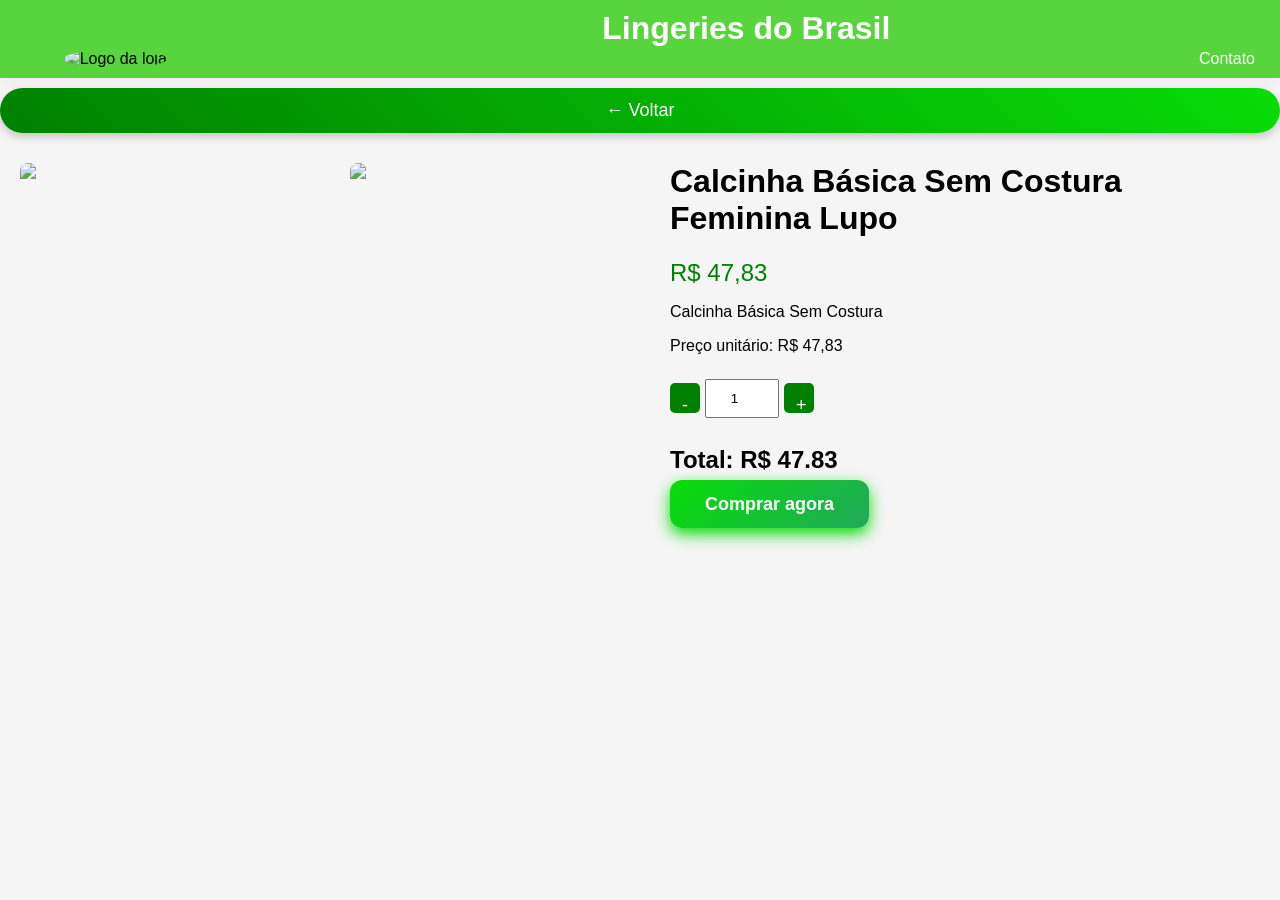
==== produto1.html @ a32b1759 "Add files via upload" ====
<!DOCTYPE html>
<html>
<head>
  <title>Lingeries do Brasil</title>
  <link rel="stylesheet" href="style.css">
  <meta name="viewport" content="width=device-width, initial-scale=1.0">
</head>
<body>

<header>
  <a href="index.html">
    <div class="logo">
      <img src="img/logo.jpg" alt="Logo da loja">
  </a>
    </div>

    <h1 class="nome">Lingeries do Brasil</h1>

    <nav class="menu">
      <a href="#contato">Contato</a>
    </nav>

</header>
<button onclick="history.back()" class="btn-voltar">
    ← Voltar
</button>
<body class="paginaprodutos">

<div class="container">

  <!-- IMAGENS -->
  <div class="imagens">
    <img src="img/calcinha básica.png" id="imgPrincipal">
    <br><br>
    <img src="img/calcinha básica trás.png" onclick="trocarImg(this.src)">
  </div>

  <!-- INFORMAÇÕES -->
  <div class="info">
    <h1>Calcinha Básica Sem Costura Feminina Lupo</h1>
    <p class="preco">R$ 47,83</p>

    <p>Calcinha Básica Sem Costura</p>

<p>Preço unitário: R$ <span id="preco">47,83</span></p>

<div class="quantidade">
  <button onclick="diminuir()">-</button>
  <input type="number" id="qtd" value="1" min="1" oninput="atualizarTotal()">
  <button onclick="aumentar()">+</button>
</div>

<h2>Total: R$ <span id="total">47,83</span></h2>

<a href=" https://wa.me/558197153960" target="_blank" class="botaocomprar">Comprar agora
      </a>


  </div>

</div>

<script>

// trocar imagem
function trocarImg(src) {
  document.getElementById("imgPrincipal").src = src;
}



let preco = 47.83;

function atualizarTotal() {
  let qtd = parseInt(document.getElementById("qtd").value) || 1;
  let total = preco * qtd;

  document.getElementById("total").innerText = total.toFixed(2);
}

function aumentar() {
  let qtd = document.getElementById("qtd");
  qtd.value = parseInt(qtd.value) + 1;
  atualizarTotal();
}

function diminuir() {
  let qtd = document.getElementById("qtd");
  if (qtd.value > 1) {
    qtd.value = parseInt(qtd.value) - 1;
    atualizarTotal();
  }
}

// inicializa valor correto
atualizarTotal();

</script>



</body>
---- style.css ----
body {
  margin: 0;
  font-family: Arial;
}

/* Tablet */
@media (max-width: 1024px) {
  .produto {
    width: 45%;
  }
}

/* Celular */
@media (max-width: 600px) {
  .produto {
    width: 100%;
  }
}

header {
  background: rgba(42, 204, 10, 0.767);
  padding: 10px 25px;
  display: flex;
  justify-content: space-between;
  align-items: flex-end;
  box-shadow: 0 2px 15px rgba(0,0,0,0.05);
}

.logo img {
  height: 80px;
  transition: 0.3s;
  object-fit: contain;
   border-radius: 50%;
    margin-left: -250px;
}

.logo img:hover {
  transform: scale(1.05);
}
.menu {
    display: flex;
  
    
}
.menu a {
  position: relative;
  margin-left: 20px;
  text-decoration: none;
  color: #fffefe;
  font-weight: 500;
  transition: 0.3s;
}

/* Efeito ao passar o mouse */
.menu a:hover {
  color: #00720f;
}

.banner {
  width: 100%;
  overflow: hidden;
  margin: 20px auto;
  text-align: center;
}

.banner img {
  width: 98%;
  height: 230px;
  object-fit: cover;
  border-radius: 10px; /* bordas arredondadas */
  box-shadow: 0 3px 5px rgba(0, 0, 0, 0.2);
}

a{
  text-decoration: none;
  color: #000000;
}

.texto {
  text-align: center;
  font-family:'Trebuchet MS', 'Lucida Sans Unicode', 'Lucida Grande', 'Lucida Sans', Arial, sans-serif;
}
.nome{
   text-align: center;
   color: #fffefe;
}
.produtos {
  display: flex;
  flex-wrap: wrap;
  gap: 20px;
  padding: 20px;
  justify-content: center;
}

.produto {
  width: calc(25% - 15px); 
  background: white;
  border-radius: 12px;
  padding: 10px;
  text-align: center;
  box-shadow: 0 5px 15px rgba(0,0,0,0.1);
  transition: 0.3s;
}

.produto:hover {
  transform: translateY(-5px);
}

/* Imagem */
.produto img {
  width: 100%;
  height: 390px;
  object-fit: cover;
  border-radius: 8px;
}

/* Nome */
.produto h3 {
  margin: 10px 0 5px;
  font-size: 16px;
  text-decoration: none;
}

/* Preço */
.produto p {
  color: rgb(33, 175, 4);
  font-weight: bold;
  text-decoration: none;
}

.footer-container {
  display: flex;
  justify-content: space-between; /* distribui */
  align-items: flex-start;
  padding: 20px;
  background-color: rgba(42, 204, 10, 0.767);
}


/*página produtos*/

.paginaprodutos {
  font-family: Arial;
  margin: 0;
  background: #f5f5f5;
}

.container {
  display: flex;
  padding: 30px;
  gap: 30px;
}

.imagens {
  width: 50%;
  display: flex;
  gap: 20px;
}

.imagens img {
   width: 290px;
  border-radius: 8px;
}

.info {
  width: 50%;
}

.preco {
  font-size: 24px;
  color: green;
  margin: 10px 0;
}

button {
  padding: 12px;
  margin: 10px 0;
  width: 100%;
  border: none;
  cursor: pointer;
  border-radius: 5px;
  font-size: 16px;
}

.comprar {
  background: green;
  color: white;
}

.carrinho {
  background: green;
  color: white;
}

.cep-box {
  margin-top: 20px;
}

input {
  padding: 10px;
  width: 60%;
}

.resultado {
  margin-top: 10px;
}

/*botão de voltar*/
.btn-voltar {
    background: linear-gradient(45deg, green,  rgb(7, 221, 7));
    color: white;
    border: none;
    padding: 12px 25px;
    font-size: 18px;
    border-radius: 30px;
    cursor: pointer;
    box-shadow: 0 4px 8px rgba(0,0,0,0.2);
}

.btn-voltar:hover {
    transform: scale(1.05);
}


/*finalizar venda*/

body {
  font-family: Arial;
  background: #f5f5f5;
  margin: 0;
}

.container {
  display: flex;
  gap: 30px;
  padding: 30px;
}

.formulario, .resumo {
  background: white;
  padding: 20px;
  border-radius: 10px;
  width: 50%;
}

h1 {
  margin-top: 0;
  font-family: Arial;
}

input, select {
  width: 100%;
  padding: 10px;
  margin: 8px 0;
}

button {
  padding: 12px;
  width: 100%;
  background: green;
  color: white;
  border: none;
  border-radius: 5px;
  font-size: 16px;
  cursor: pointer;
}

.pagamento label {
  display: block;
  margin: 5px 0;
}

.resumo p {
  margin: 3px 0;
 flex-direction: column;
}

.total {
  font-size: 20px;
  color: green;

}

.quantidade {
  display: flex;
  align-items: center;
  gap: 10px;
}

.quantidade button {
  width: 30px;
  height: 30px;
  font-size: 18px;
  cursor: pointer;
}

.quantidade input {
  width: 50px;
  text-align: center;
}

body {
  font-family: Arial;
  background: #f5f5f5;
  margin: 0;
}

.container {
  padding: 20px;
}

.item {
  display: flex;
  
  align-items: center;
  background: white;
  padding: 15px;
  margin-bottom: 10px;
  border-radius: 10px;
}


.info img {
  width: 80px;
  border-radius: 8px;
}

.quantidade {
  display: flex;
  align-items: center;
  gap: 5px;
}

.quantidade button {
  width: 30px;
  height: 30px;
  cursor: pointer;
}

.total {
  font-size: 22px;
  margin-top: 20px;
  color: green;
}

button.finalizar {
  margin-top: 20px;
  padding: 12px;
  width: 35%;
  background: green;
  color: white;
  border: none;
  border-radius: 5px;
  font-size: 16px;
}


#areaPix {
    margin-top: 20px;
}

#qrcode {
    width: 200px;
    margin-top: 10px;
}

.botaocomprar{
 background: linear-gradient(135deg,rgb(7, 221, 7), #20a85b);
    color: white;
    border: none;
    padding: 14px 35px;
    font-size: 18px;
    font-weight: bold;
    border-radius: 12px;
    cursor: pointer;
    transition: all 0.3s ease;
    box-shadow: 0 6px 15px rgb(7, 221, 7);
}

.botaocomprar:hover {
    background: linear-gradient(135deg, #20a85b, #168f4b);
    transform: translateY(-3px);
    box-shadow: 0 10px 20px rgba(40, 199, 111, 0.45);
}

.botaocomprar:active {
    transform: scale(0.96);
}
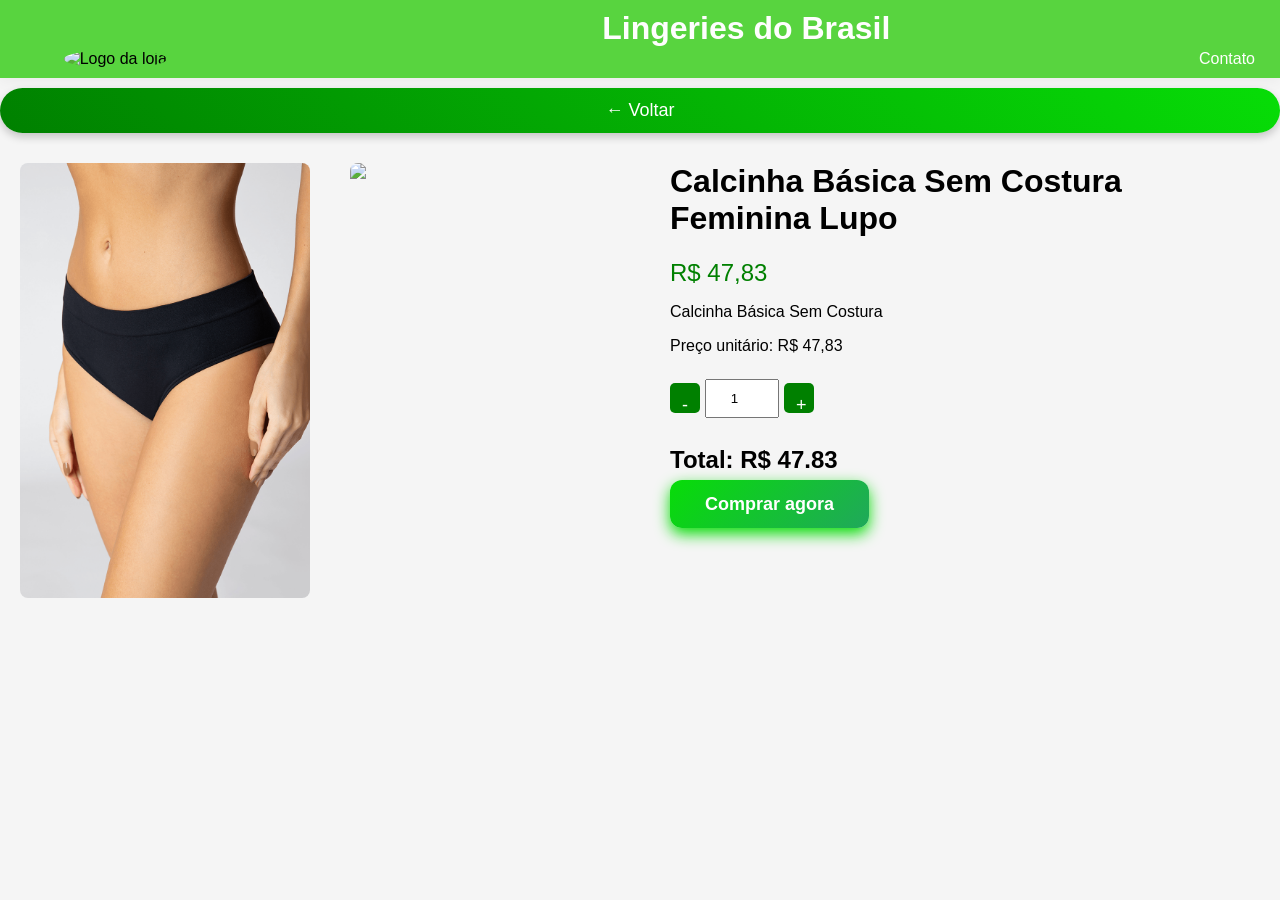
==== commit 62809717: "Update produto1.html" ====
--- a/produto1.html
+++ b/produto1.html
@@ -30,7 +30,7 @@
 
   <!-- IMAGENS -->
   <div class="imagens">
-    <img src="img/calcinha básica.png" id="imgPrincipal">
+    <img src="calcinha básica.png" id="imgPrincipal">
     <br><br>
     <img src="img/calcinha básica trás.png" onclick="trocarImg(this.src)">
   </div>
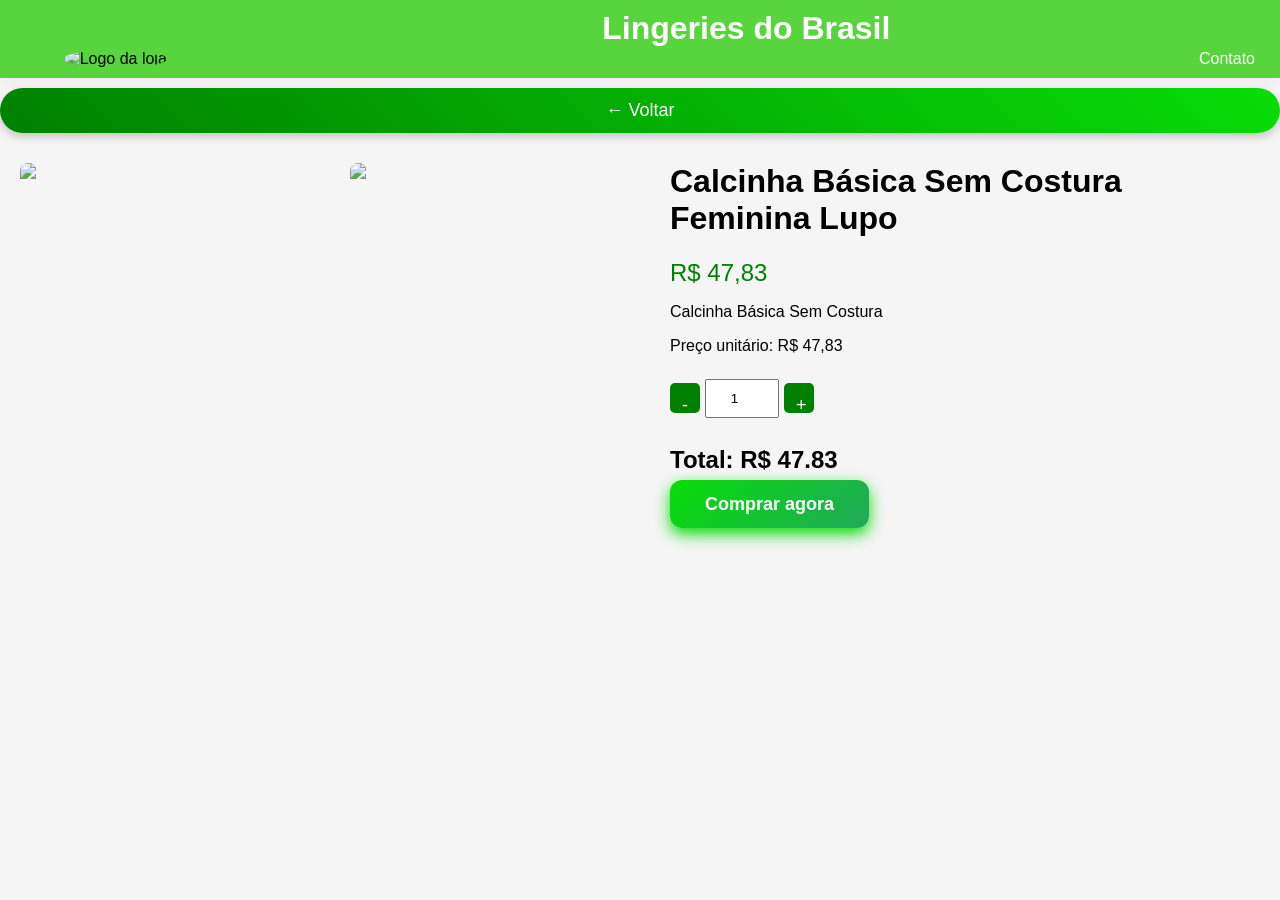
==== commit 582c19c7: "Update produto1.html" ====
--- a/produto1.html
+++ b/produto1.html
@@ -30,7 +30,7 @@
 
   <!-- IMAGENS -->
   <div class="imagens">
-    <img src="calcinha básica.png" id="imgPrincipal">
+    <img src="img/calcinha básica.png" id="imgPrincipal">
     <br><br>
     <img src="img/calcinha básica trás.png" onclick="trocarImg(this.src)">
   </div>
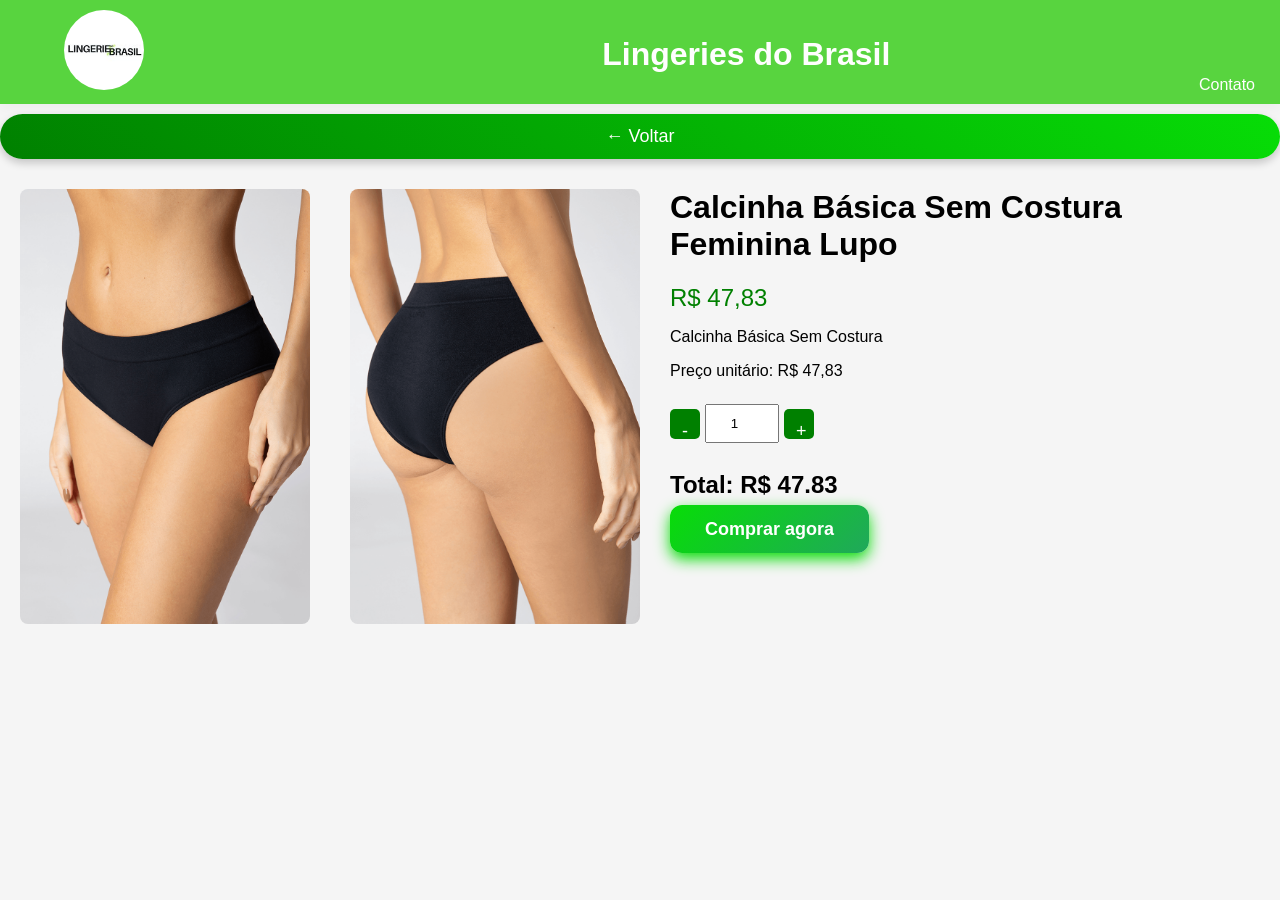
==== commit 3bc66684: "Update produto1.html" ====
--- a/produto1.html
+++ b/produto1.html
@@ -10,7 +10,7 @@
 <header>
   <a href="index.html">
     <div class="logo">
-      <img src="img/logo.jpg" alt="Logo da loja">
+      <img src="logo.jpg" alt="Logo da loja">
   </a>
     </div>
 
@@ -30,9 +30,9 @@
 
   <!-- IMAGENS -->
   <div class="imagens">
-    <img src="img/calcinha básica.png" id="imgPrincipal">
+    <img src="calcinha básica.png" id="imgPrincipal">
     <br><br>
-    <img src="img/calcinha básica trás.png" onclick="trocarImg(this.src)">
+    <img src="calcinha básica trás.png" onclick="trocarImg(this.src)">
   </div>
 
   <!-- INFORMAÇÕES -->
